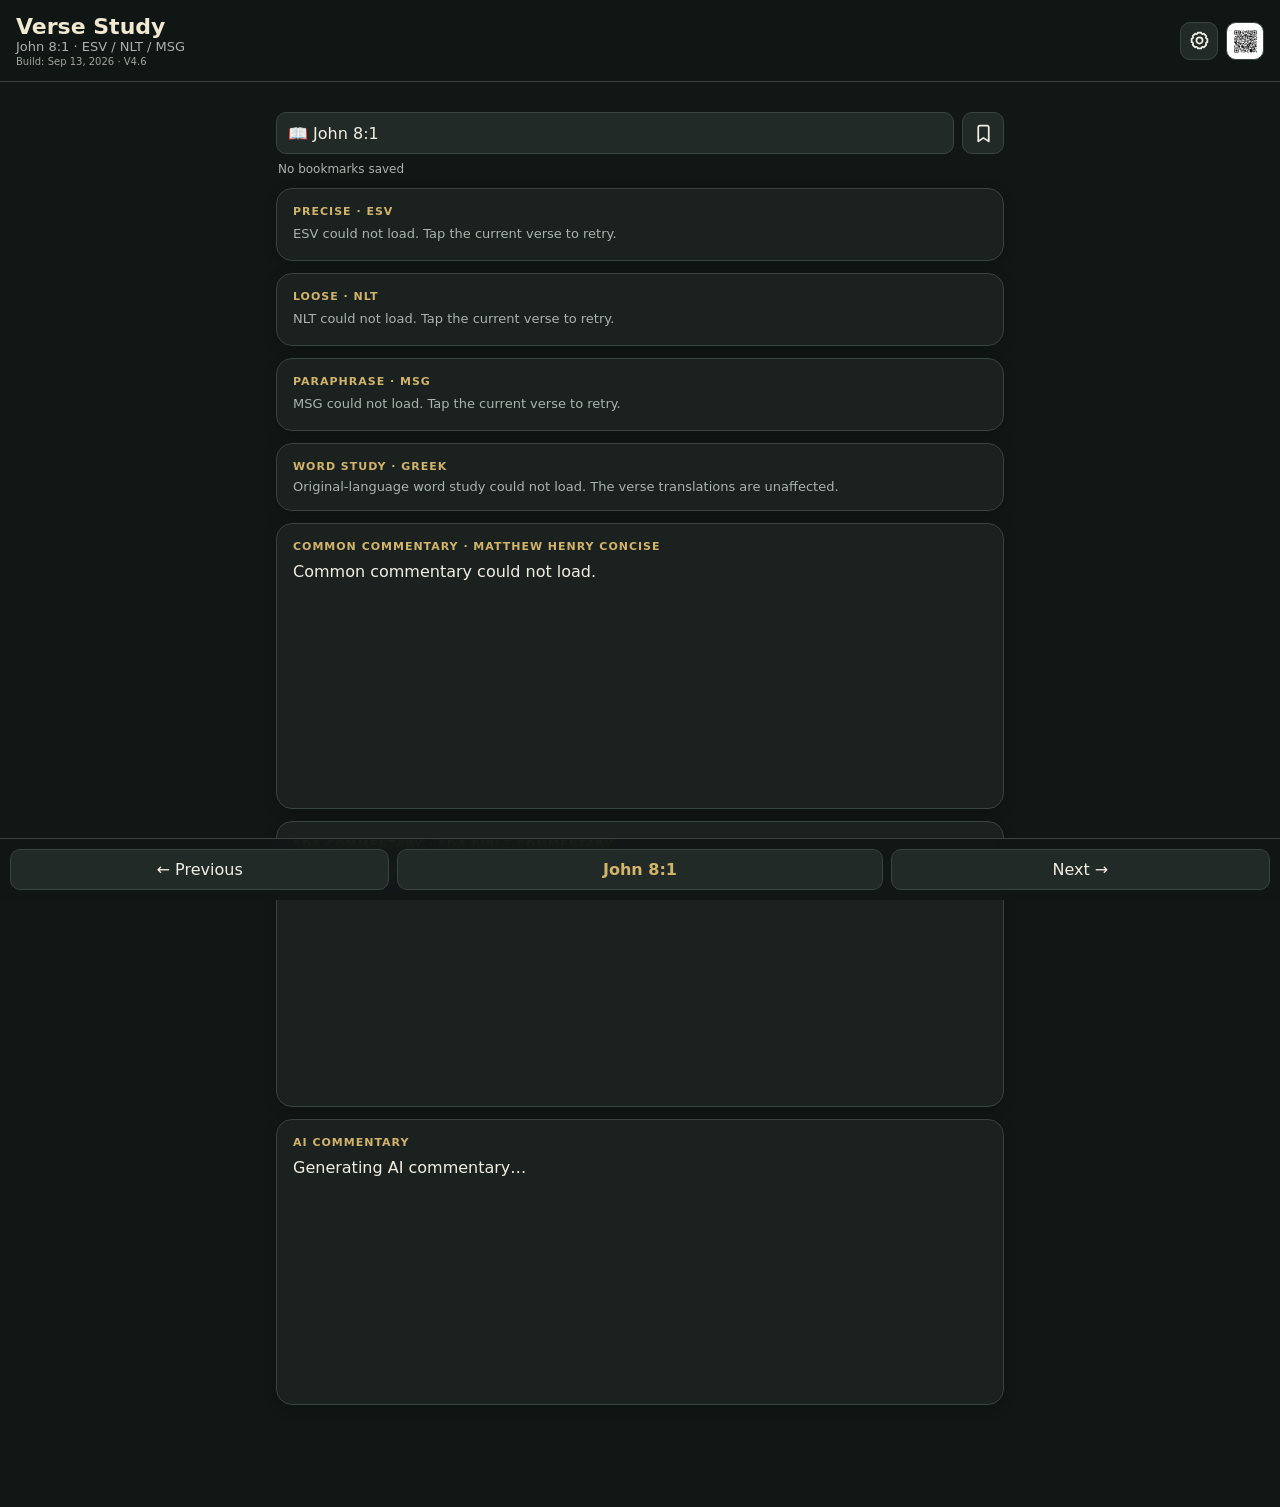
==== update.html @ 6ff8a3df "Add cache reset page for stuck Verse Study service workers" ====
<!doctype html><html><head><meta charset="utf-8"><meta name="viewport" content="width=device-width,initial-scale=1"><meta name="theme-color" content="#111715"><title>Update Verse Study</title><style>body{margin:0;background:#111715;color:#f2eee4;font-family:system-ui,-apple-system,sans-serif;display:grid;place-items:center;min-height:100vh;padding:24px;box-sizing:border-box}.card{max-width:420px;background:#1a211f;border:1px solid #39433f;border-radius:18px;padding:22px;text-align:center}h1{font-size:22px;margin:0 0 10px}.small{color:#aab4ae;line-height:1.5}</style></head><body><div class="card"><h1>Updating Verse Study…</h1><div class="small" id="status">Clearing the old app cache.</div></div><script>(async()=>{const s=document.getElementById('status');try{if('serviceWorker'in navigator){const regs=await navigator.serviceWorker.getRegistrations();for(const r of regs)await r.unregister().catch(()=>{});}if('caches'in window){const keys=await caches.keys();for(const k of keys)if(k.startsWith('verse-study-'))await caches.delete(k).catch(()=>{});}s.textContent='Old version cleared. Loading the newest Verse Study…';setTimeout(()=>location.replace('./?fresh='+Date.now()),500);}catch(e){s.textContent='Could not clear automatically. Close Verse Study completely and open this page again.';}})();</script></body></html>
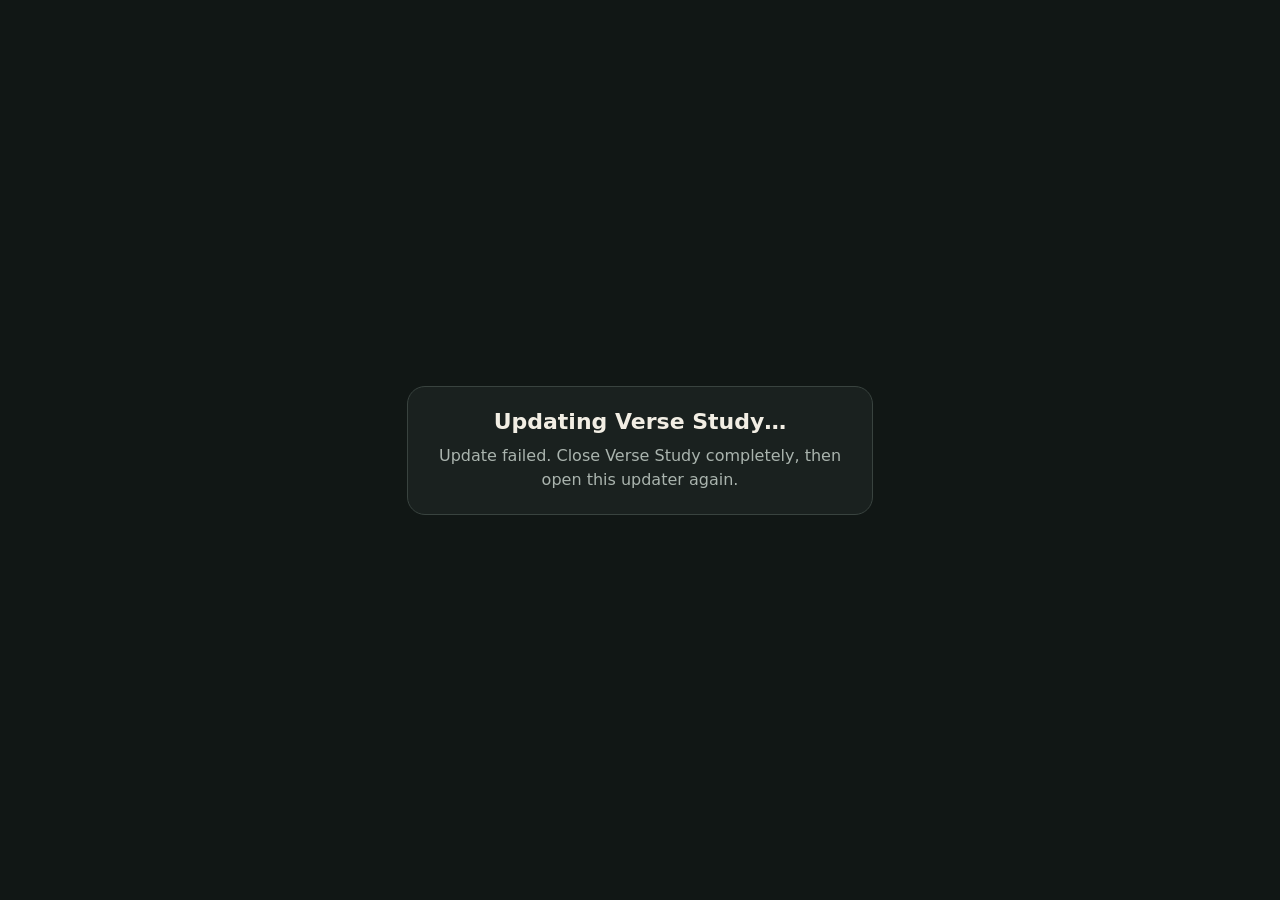
==== commit bdb7c559: "Fix updater to install latest service worker before reopening app" ====
--- a/update.html
+++ b/update.html
@@ -1 +1 @@
-<!doctype html><html><head><meta charset="utf-8"><meta name="viewport" content="width=device-width,initial-scale=1"><meta name="theme-color" content="#111715"><title>Update Verse Study</title><style>body{margin:0;background:#111715;color:#f2eee4;font-family:system-ui,-apple-system,sans-serif;display:grid;place-items:center;min-height:100vh;padding:24px;box-sizing:border-box}.card{max-width:420px;background:#1a211f;border:1px solid #39433f;border-radius:18px;padding:22px;text-align:center}h1{font-size:22px;margin:0 0 10px}.small{color:#aab4ae;line-height:1.5}</style></head><body><div class="card"><h1>Updating Verse Study…</h1><div class="small" id="status">Clearing the old app cache.</div></div><script>(async()=>{const s=document.getElementById('status');try{if('serviceWorker'in navigator){const regs=await navigator.serviceWorker.getRegistrations();for(const r of regs)await r.unregister().catch(()=>{});}if('caches'in window){const keys=await caches.keys();for(const k of keys)if(k.startsWith('verse-study-'))await caches.delete(k).catch(()=>{});}s.textContent='Old version cleared. Loading the newest Verse Study…';setTimeout(()=>location.replace('./?fresh='+Date.now()),500);}catch(e){s.textContent='Could not clear automatically. Close Verse Study completely and open this page again.';}})();</script></body></html>+<!doctype html><html><head><meta charset="utf-8"><meta name="viewport" content="width=device-width,initial-scale=1"><meta name="theme-color" content="#111715"><title>Update Verse Study</title><style>body{margin:0;background:#111715;color:#f2eee4;font-family:system-ui,-apple-system,sans-serif;display:grid;place-items:center;min-height:100vh;padding:24px;box-sizing:border-box}.card{max-width:420px;background:#1a211f;border:1px solid #39433f;border-radius:18px;padding:22px;text-align:center}h1{font-size:22px;margin:0 0 10px}.small{color:#aab4ae;line-height:1.5}</style></head><body><div class="card"><h1>Updating Verse Study…</h1><div class="small" id="status">Clearing the old app cache.</div></div><script>(async()=>{const s=document.getElementById('status');try{if('serviceWorker'in navigator){const regs=await navigator.serviceWorker.getRegistrations();for(const r of regs)await r.unregister().catch(()=>{});}if('caches'in window){const keys=await caches.keys();for(const k of keys)if(k.startsWith('verse-study-'))await caches.delete(k).catch(()=>{});}s.textContent='Installing the newest Verse Study…';if('serviceWorker'in navigator){const reg=await navigator.serviceWorker.register('./sw.js?fresh='+Date.now(),{updateViaCache:'none'});await reg.update().catch(()=>{});await navigator.serviceWorker.ready;for(let i=0;i<40&&!navigator.serviceWorker.controller;i++)await new Promise(r=>setTimeout(r,100));}s.textContent='Newest version installed. Opening Verse Study…';location.replace('./?fresh='+Date.now());}catch(e){s.textContent='Update failed. Close Verse Study completely, then open this updater again.';}})();</script></body></html>
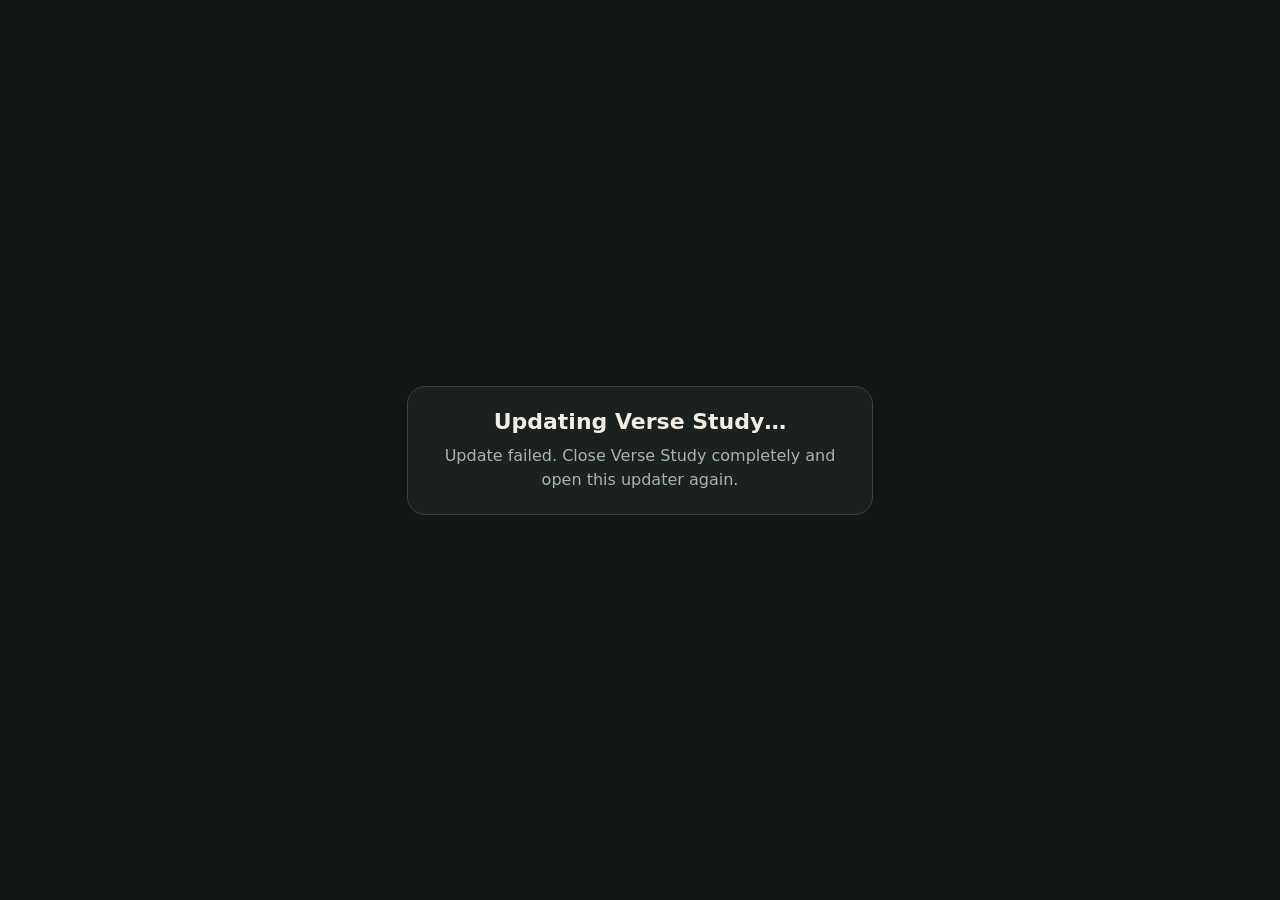
==== commit cef5f890: "Make Verse Study updater wait for service worker control" ====
--- a/update.html
+++ b/update.html
@@ -1 +1 @@
-<!doctype html><html><head><meta charset="utf-8"><meta name="viewport" content="width=device-width,initial-scale=1"><meta name="theme-color" content="#111715"><title>Update Verse Study</title><style>body{margin:0;background:#111715;color:#f2eee4;font-family:system-ui,-apple-system,sans-serif;display:grid;place-items:center;min-height:100vh;padding:24px;box-sizing:border-box}.card{max-width:420px;background:#1a211f;border:1px solid #39433f;border-radius:18px;padding:22px;text-align:center}h1{font-size:22px;margin:0 0 10px}.small{color:#aab4ae;line-height:1.5}</style></head><body><div class="card"><h1>Updating Verse Study…</h1><div class="small" id="status">Clearing the old app cache.</div></div><script>(async()=>{const s=document.getElementById('status');try{if('serviceWorker'in navigator){const regs=await navigator.serviceWorker.getRegistrations();for(const r of regs)await r.unregister().catch(()=>{});}if('caches'in window){const keys=await caches.keys();for(const k of keys)if(k.startsWith('verse-study-'))await caches.delete(k).catch(()=>{});}s.textContent='Installing the newest Verse Study…';if('serviceWorker'in navigator){const reg=await navigator.serviceWorker.register('./sw.js?fresh='+Date.now(),{updateViaCache:'none'});await reg.update().catch(()=>{});await navigator.serviceWorker.ready;for(let i=0;i<40&&!navigator.serviceWorker.controller;i++)await new Promise(r=>setTimeout(r,100));}s.textContent='Newest version installed. Opening Verse Study…';location.replace('./?fresh='+Date.now());}catch(e){s.textContent='Update failed. Close Verse Study completely, then open this updater again.';}})();</script></body></html>+<!doctype html><html><head><meta charset="utf-8"><meta name="viewport" content="width=device-width,initial-scale=1"><meta name="theme-color" content="#111715"><title>Update Verse Study</title><style>body{margin:0;background:#111715;color:#f2eee4;font-family:system-ui,-apple-system,sans-serif;display:grid;place-items:center;min-height:100vh;padding:24px;box-sizing:border-box}.card{max-width:420px;background:#1a211f;border:1px solid #39433f;border-radius:18px;padding:22px;text-align:center}h1{font-size:22px;margin:0 0 10px}.small{color:#aab4ae;line-height:1.5}</style></head><body><div class="card"><h1>Updating Verse Study…</h1><div class="small" id="status">Preparing the newest version.</div></div><script>(async()=>{const s=document.getElementById('status');try{if(!('serviceWorker'in navigator)){location.replace('./?fresh='+Date.now());return;}const regs=await navigator.serviceWorker.getRegistrations();for(const r of regs)await r.unregister().catch(()=>{});if('caches'in window){const keys=await caches.keys();for(const k of keys)if(k.startsWith('verse-study-'))await caches.delete(k).catch(()=>{});}s.textContent='Installing V4.17…';const controlPromise=new Promise(resolve=>{if(navigator.serviceWorker.controller)return resolve();navigator.serviceWorker.addEventListener('controllerchange',()=>resolve(),{once:true});setTimeout(resolve,8000);});const reg=await navigator.serviceWorker.register('./sw.js?v=63',{scope:'./',updateViaCache:'none'});await reg.update().catch(()=>{});if(reg.installing){await new Promise(resolve=>{reg.installing.addEventListener('statechange',e=>{if(['activated','redundant'].includes(e.target.state))resolve()})});}await navigator.serviceWorker.ready;await controlPromise;s.textContent='V4.17 installed. Opening Verse Study…';location.replace('./?fresh='+Date.now());}catch(e){s.textContent='Update failed. Close Verse Study completely and open this updater again.';}})();</script></body></html>
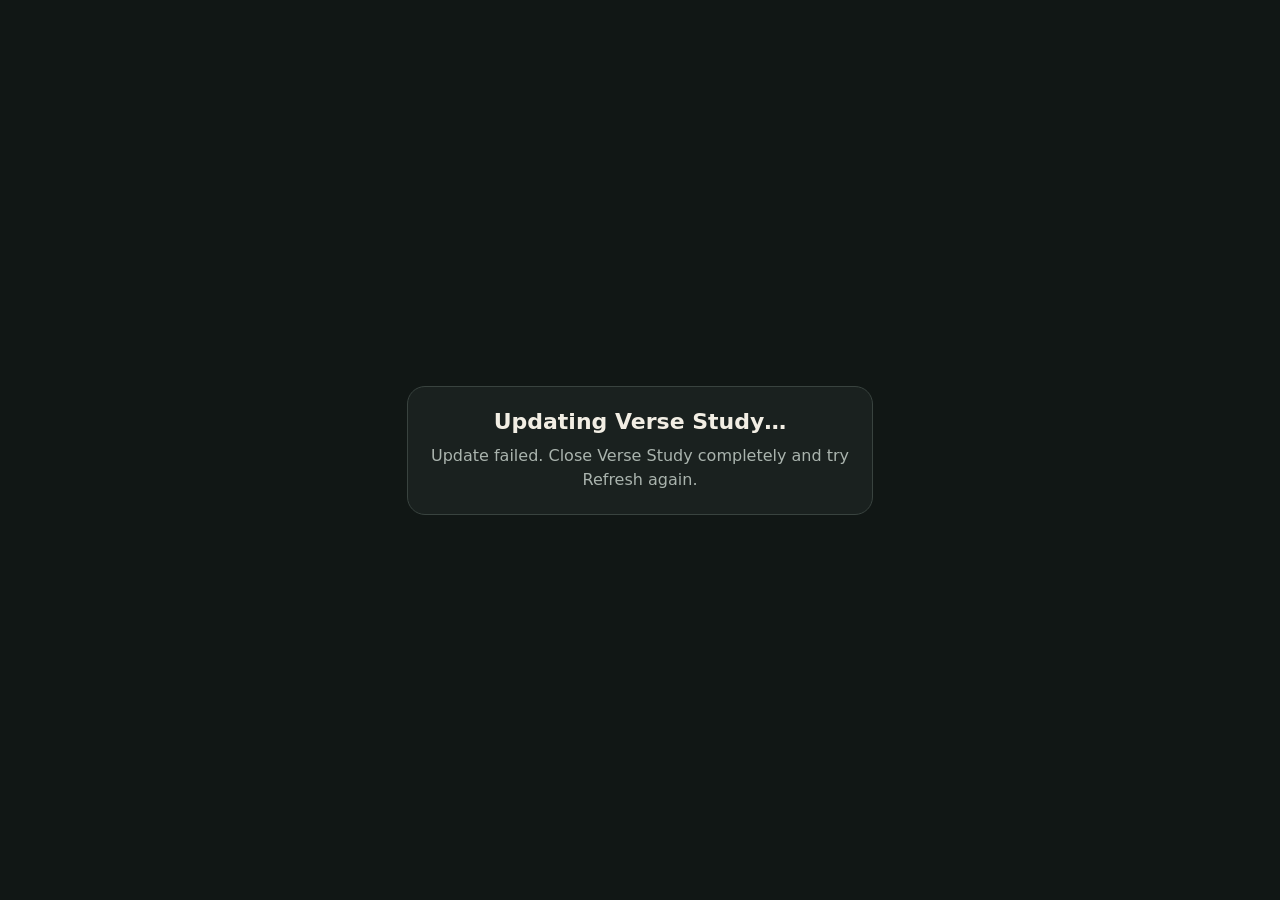
==== commit 8cce0433: "Make updater always install latest service worker" ====
--- a/update.html
+++ b/update.html
@@ -1 +1 @@
-<!doctype html><html><head><meta charset="utf-8"><meta name="viewport" content="width=device-width,initial-scale=1"><meta name="theme-color" content="#111715"><title>Update Verse Study</title><style>body{margin:0;background:#111715;color:#f2eee4;font-family:system-ui,-apple-system,sans-serif;display:grid;place-items:center;min-height:100vh;padding:24px;box-sizing:border-box}.card{max-width:420px;background:#1a211f;border:1px solid #39433f;border-radius:18px;padding:22px;text-align:center}h1{font-size:22px;margin:0 0 10px}.small{color:#aab4ae;line-height:1.5}</style></head><body><div class="card"><h1>Updating Verse Study…</h1><div class="small" id="status">Preparing the newest version.</div></div><script>(async()=>{const s=document.getElementById('status');try{if(!('serviceWorker'in navigator)){location.replace('./?fresh='+Date.now());return;}const regs=await navigator.serviceWorker.getRegistrations();for(const r of regs)await r.unregister().catch(()=>{});if('caches'in window){const keys=await caches.keys();for(const k of keys)if(k.startsWith('verse-study-'))await caches.delete(k).catch(()=>{});}s.textContent='Installing V4.17…';const controlPromise=new Promise(resolve=>{if(navigator.serviceWorker.controller)return resolve();navigator.serviceWorker.addEventListener('controllerchange',()=>resolve(),{once:true});setTimeout(resolve,8000);});const reg=await navigator.serviceWorker.register('./sw.js?v=63',{scope:'./',updateViaCache:'none'});await reg.update().catch(()=>{});if(reg.installing){await new Promise(resolve=>{reg.installing.addEventListener('statechange',e=>{if(['activated','redundant'].includes(e.target.state))resolve()})});}await navigator.serviceWorker.ready;await controlPromise;s.textContent='V4.17 installed. Opening Verse Study…';location.replace('./?fresh='+Date.now());}catch(e){s.textContent='Update failed. Close Verse Study completely and open this updater again.';}})();</script></body></html>+<!doctype html><html><head><meta charset="utf-8"><meta name="viewport" content="width=device-width,initial-scale=1"><meta name="theme-color" content="#111715"><title>Update Verse Study</title><style>body{margin:0;background:#111715;color:#f2eee4;font-family:system-ui,-apple-system,sans-serif;display:grid;place-items:center;min-height:100vh;padding:24px;box-sizing:border-box}.card{max-width:420px;background:#1a211f;border:1px solid #39433f;border-radius:18px;padding:22px;text-align:center}h1{font-size:22px;margin:0 0 10px}.small{color:#aab4ae;line-height:1.5}</style></head><body><div class="card"><h1>Updating Verse Study…</h1><div class="small" id="status">Checking for the newest version.</div></div><script>(async()=>{const s=document.getElementById('status');try{if(!('serviceWorker'in navigator)){location.replace('./?fresh='+Date.now());return;}const regs=await navigator.serviceWorker.getRegistrations();for(const r of regs)await r.unregister().catch(()=>{});if('caches'in window){const keys=await caches.keys();for(const k of keys)if(k.startsWith('verse-study-'))await caches.delete(k).catch(()=>{});}s.textContent='Installing the newest version…';const stamp=Date.now();const controlled=new Promise(resolve=>{navigator.serviceWorker.addEventListener('controllerchange',resolve,{once:true});setTimeout(resolve,10000);});const reg=await navigator.serviceWorker.register(`./sw.js?force=${stamp}`,{scope:'./',updateViaCache:'none'});await reg.update().catch(()=>{});if(reg.installing)await new Promise(resolve=>reg.installing.addEventListener('statechange',e=>{if(['activated','redundant'].includes(e.target.state))resolve()}));await navigator.serviceWorker.ready;await controlled;s.textContent='Newest version installed. Opening Verse Study…';location.replace(`./?fresh=${Date.now()}`);}catch(e){s.textContent='Update failed. Close Verse Study completely and try Refresh again.';}})();</script></body></html>
